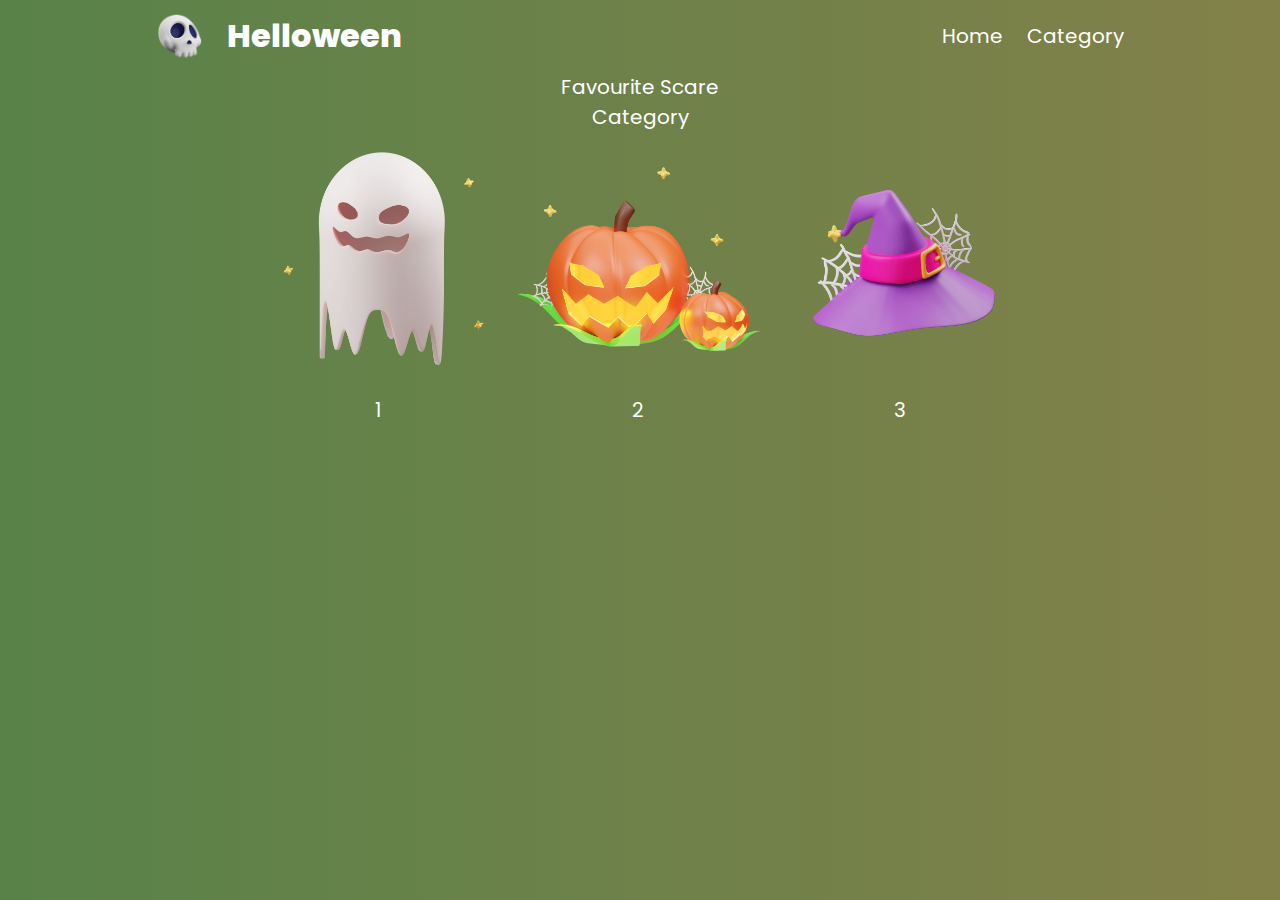
==== Strashilka/category.html @ a93e811a "Add files via upload" ====
<!DOCTYPE html>
<html lang="en">
<head>
    <meta charset="UTF-8">
    <meta http-equiv="X-UA-Compatible" content="IE=edge">
    <meta name="viewport" content="width=device-width, initial-scale=1.0">
    <title>Strashilka</title>
    <link rel="preconnect" href="https://fonts.googleapis.com">
    <link rel="preconnect" href="https://fonts.gstatic.com" crossorigin>
    <link
        href="https://fonts.googleapis.com/css2?family=Fruktur&family=Poppins:ital,wght@0,100;0,200;0,300;0,400;0,500;0,600;0,700;0,800;0,900;1,100;1,200;1,300;1,400;1,500;1,600;1,700;1,800;1,900&display=swap"
        rel="stylesheet">

    <link rel="stylesheet" href="style.css">
</head>
<body>
    <div class="site">
        <section class="site__wrapper">
        
            <div class="site_menu">
                <div class="menu__logo">
                    <img src="./img/logo.png" height="48px">
                    Helloween
                </div>
                <div class="menu__list">
                <a class="menu__link" href="index.html">Home</a>
                <a class="menu__link" href="category.html">Category</a>
            </div>
            </div>
            <div class="site_content_2">
                <div class="Logo__1">Favourite Scare</div>
                <div class="Logo__2">Category</div>
                <div class="Cards_img">
                <img class="Image_1" src="./img/category1-img.png" >
                <img class="Image_1" src="./img/category2-img.png" >
                <img class="Image_1" src="./img/category3-img.png" >
            </div>
                <div class="Cards">
                    <div class="Card_1">1</div>
                    <div class="Card_2">2</div>
                    <div class="Card_3">3</div>
                </div>
            </div>    
        </section>

    </div>
    
    <script src="jquery-3.6.0.min.js"></script>
    <script src="script.js"></script>
</body>
</html>
---- Strashilka/style.css ----
:root {
    --body-color: linear-gradient(90deg, hsl(104, 28%, 40%) 0%, hsl(58, 28%, 40%) 100%);
}


* {
    margin: 0;
    padding: 0;
    box-sizing: border-box;

    font-family: 'Poppins', sans-serif;
}

html, body {
    width: 100%;
    height: 100%;

}

.site {
    width: 100%;
    height: 100%;
    background: var(--body-color);
}

.site__wrapper {
    width: 100%;
    height: 100%;
    display: flex;
    flex-wrap: nowrap;
    flex-direction: column;
    justify-content: flex-start;
    align-items: center;
}

.site__slider {
    width: 968px;
    

}

.menu__mark {
    width: 12px;
    height: 12px;
    border-radius: 50%;
    background-color: #fff;
    opacity: .5;
    cursor: pointer;
    transition: opacity ease .25s;
    margin: 0 4px;
}

.menu__mark:hover {
    opacity: 1;
}

.slider{
    width: 100%;
    height: 460px;
}

.slider__block{
    width: 100%;
    height: 460px;
    display: none;

}

.slider__wrapper {
    width: 100%;
    height: 460px;
    display: flex;
    flex-wrap: nowrap;
    flex-direction: row;
    justify-content: space-between;
    align-items: center;
}

.slider__menu {
    display: flex;
    flex-wrap: nowrap;
    flex-direction: row;
    justify-content: center;
    align-items: center;
}

.slider__images {
    width: 460PX;
    height: 460px;
}

.slider__info {
    width: 460PX;
    height: 460px;
}

.info__title {
    color: white;
    font-size: 56px;
    font-weight: 900;
    line-height: 109%;
    margin-bottom: 32px;
}

.info__description {
    color: white;
    font-size: 20px;
    line-height: 109%;
    margin-bottom: 32px;
    opacity: .75;
}

.image {
    width: 460px;
}

.slider__images .image { 
    width: 460px;
    height: 460px;
    background-size: cover;
    background-position: center;
    background-repeat: no-repeat;
}

.site_menu{
 height: 72px;
 width: 968px;
 display: flex;
 flex-direction: row;
    justify-content: space-between;
    align-items: center;
    flex-wrap: nowrap;   
}
.menu__logo {
display: flex;
flex-direction: row;
flex-wrap: nowrap;
align-items: center;
font-size: 32px;
font-weight: 800;
color: white;
}
.menu__logo img {
    margin-right: 24px;
}
.menu__link {
    margin-left: 24px;
    color: white;
    text-decoration: none;
    font-size: 20px;
}
.menu__link :hover{
    text-decoration: underline;
}
.menu__list{
    display: flex;
flex-direction: row;
flex-wrap: nowrap;
align-items: center;
}
.site_content {
    height: 100%;
    width: 968px;
    display: flex;
    flex-direction: column;
    flex-wrap: nowrap;
    justify-content: center;
    align-items: stretch;
}
.site_content_2{
display: flex;
flex-direction: column;
    flex-wrap: nowrap;
    justify-content: flex-start;
    align-items: stretch;
}
.Logo__1 {
display: flex;
flex-direction: row;
    justify-content: center;
    align-items: center;
}
.Logo__2{
    display: flex;
    flex-direction: row;
    justify-content: center;
    align-items: center;
}
.Cards{
    display: flex;
    flex-direction: row;
    flex-wrap: nowrap;
    justify-content: center;
    
}
.Image_1{
    width: 256px;
    height: 256px;
}
.Card_1 {
    margin-right: 250px;
    color: white;
    text-decoration: none;
    font-size: 20px;
}
.Card_2 {
    margin-right: 250px;
    color: white;
    text-decoration: none;
    font-size: 20px;
}
.Card_3 {
    color: white;
    text-decoration: none;
    font-size: 20px;
}
.Logo__1{
    color: white;
    text-decoration: none;
    font-size: 20px;
}
.Logo__2{
    color: white;
    text-decoration: none;
    font-size: 20px;
}
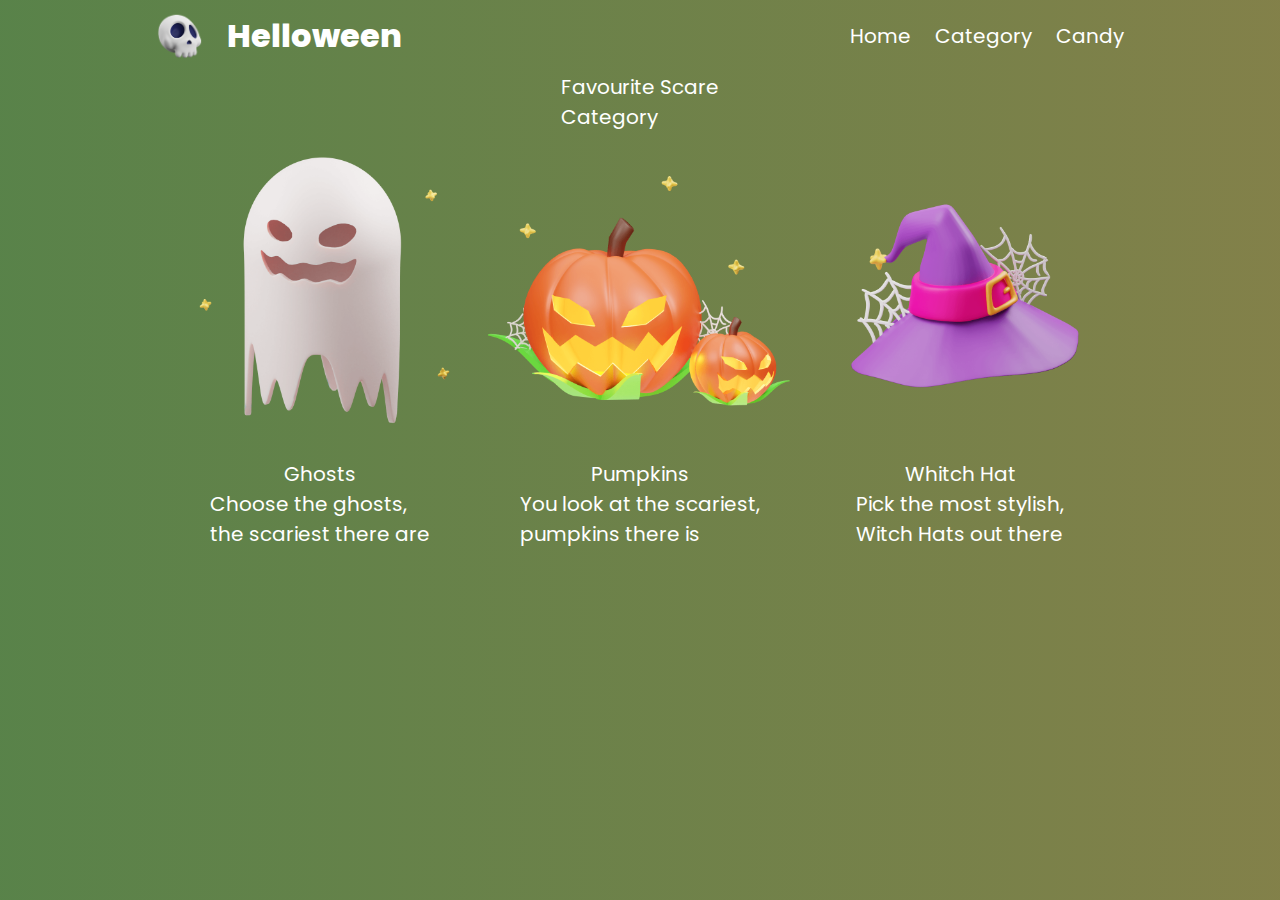
==== commit 84dea3c9: "Add files via upload" ====
--- a/Strashilka/category.html
+++ b/Strashilka/category.html
@@ -25,21 +25,43 @@
                 <div class="menu__list">
                 <a class="menu__link" href="index.html">Home</a>
                 <a class="menu__link" href="category.html">Category</a>
+                <a class="menu__link" href="Trick_or_Trear.html">Candy</a>
             </div>
             </div>
             <div class="site_content_2">
-                <div class="Logo__1">Favourite Scare</div>
-                <div class="Logo__2">Category</div>
+                <div class="Logo__1">
+                   Favourite Scare
+                </br>
+                Category
+                </div>
                 <div class="Cards_img">
+                <div class="Card_1">
                 <img class="Image_1" src="./img/category1-img.png" >
-                <img class="Image_1" src="./img/category2-img.png" >
+                    <div class="Logo__card">Ghosts</div>
+                    <div class="Card_text">Choose the ghosts,
+                    </br>
+                    the scariest there are    
+                    </div>
+                </div>
+                <div class="Card_2">
+                    <img class="Image_1" src="./img/category2-img.png" >
+                    <div class="Logo__card">Pumpkins</div>
+                    <div class="Card_text">You look at the scariest,
+                    </br>
+                    pumpkins there is    
+                    </div>
+                </div>
+                
+                <div class="Card_3">
                 <img class="Image_1" src="./img/category3-img.png" >
+                <div class="Logo__card">Whitch Hat</div>
+                <div class="Card_text">Pick the most stylish,
+                </br>
+                Witch Hats out there   
+                </div>
             </div>
-                <div class="Cards">
-                    <div class="Card_1">1</div>
-                    <div class="Card_2">2</div>
-                    <div class="Card_3">3</div>
-                </div>
+            </div>
+            </div>
             </div>    
         </section>
 
--- a/Strashilka/style.css
+++ b/Strashilka/style.css
@@ -35,8 +35,6 @@
 
 .site__slider {
     width: 968px;
-    
-
 }
 
 .menu__mark {
@@ -179,48 +177,59 @@
 flex-direction: row;
     justify-content: center;
     align-items: center;
-}
-.Logo__2{
+    color: white;
+    text-decoration: none;
+    font-size: 20px;
+}
+.Cards_img{
     display: flex;
     flex-direction: row;
-    justify-content: center;
-    align-items: center;
-}
-.Cards{
-    display: flex;
-    flex-direction: row;
     flex-wrap: nowrap;
     justify-content: center;
     
+    
 }
 .Image_1{
-    width: 256px;
-    height: 256px;
-}
-.Card_1 {
-    margin-right: 250px;
-    color: white;
-    text-decoration: none;
-    font-size: 20px;
-}
-.Card_2 {
-    margin-right: 250px;
-    color: white;
-    text-decoration: none;
-    font-size: 20px;
-}
-.Card_3 {
-    color: white;
-    text-decoration: none;
-    font-size: 20px;
-}
-.Logo__1{
-    color: white;
-    text-decoration: none;
-    font-size: 20px;
-}
-.Logo__2{
-    color: white;
-    text-decoration: none;
-    font-size: 20px;
+    width: 320px;
+    height: 320px;
+}
+.Card_text{
+    color: white;
+    text-decoration: none;
+    font-size: 20px;
+    display: flex;
+    justify-content: center;
+}
+.Logo__card{
+    color: white;
+    text-decoration: none;
+    font-size: 20px;
+    display: flex;
+    justify-content: center;
+}
+.site_logo{
+    color: white;
+    text-decoration: none;
+    font-size: 32px;
+    display: flex;
+    justify-content: center;
+    padding-top: 70px; 
+}
+.Cards_top{
+display: flex;
+flex-direction: row;
+    flex-wrap: nowrap;
+    align-content: center;
+    justify-content: space-around;
+}
+.Cards_bottom {
+display: flex;
+flex-direction: row;
+    flex-wrap: nowrap;
+    align-content: center;
+    justify-content: space-around;
+}
+.Cards_imgs{
+    width: 100px;
+    height: 100px;
 }